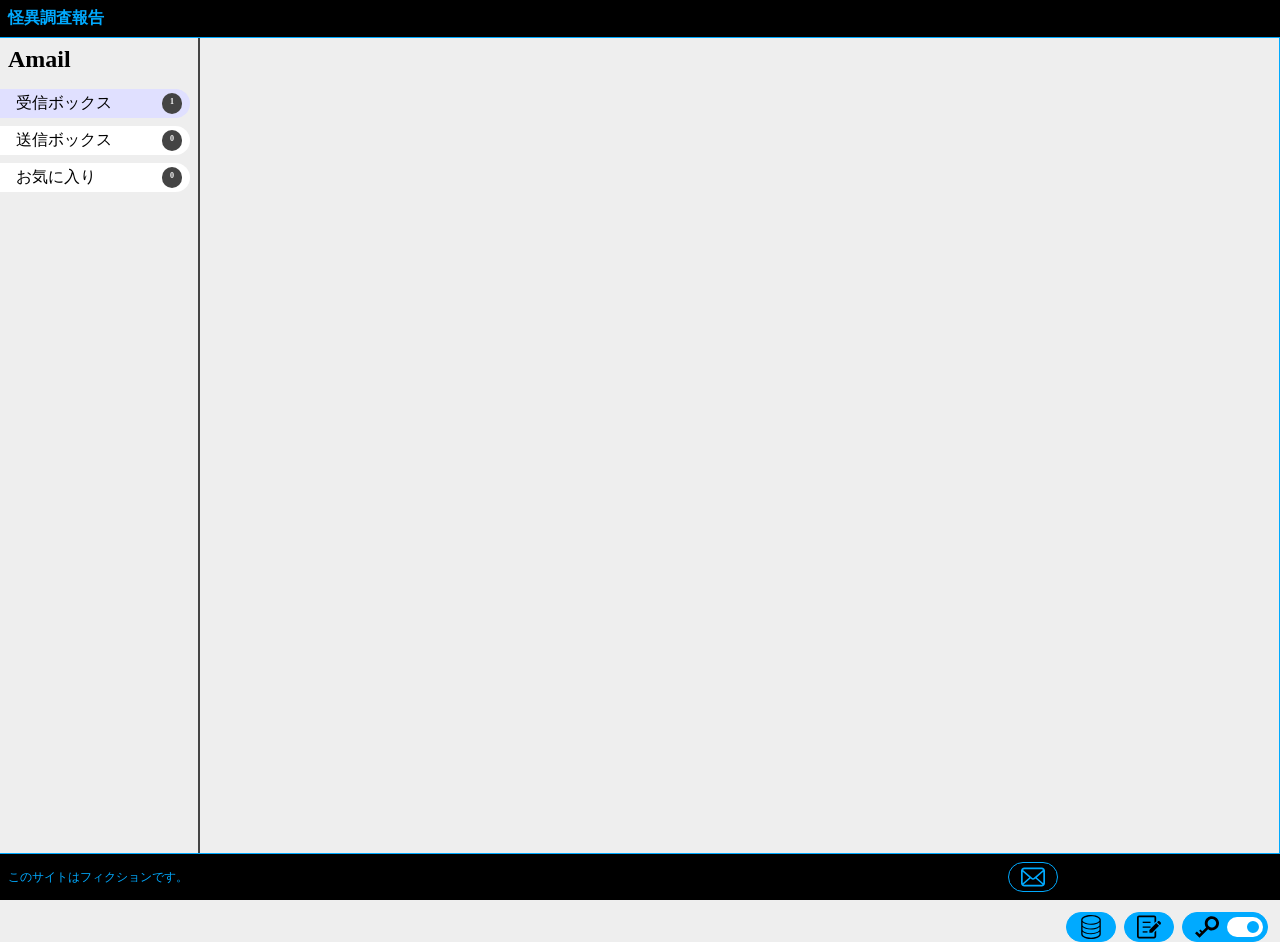
==== a-mail/index.html @ b8e26750 "メール：作り始め。" ====
<!doctype html>
<html lang="ja">

<head>
    <meta charset="utf-8">
    <meta name="viewport" content="width=device-width, initial-scale=1">

    <link rel="stylesheet" href="../common/style.css">
    <link rel="stylesheet" href="./style.css">

    <title>怪異調査報告／Amail</title>
</head>

<body id="mail">

    <!-- -------------------------------------------------- -->
    <!-- ヘッダー -->
    <!-- -------------------------------------------------- -->

    <header>
        <h1>怪異調査報告</h1>
    </header>

    <!-- -------------------------------------------------- -->
    <!-- メイン -->
    <!-- -------------------------------------------------- -->

    <main>

        <div id="area-main">
            <section>

                <!-- サイドバー -->
                <div id="sideBar">

                    <h1>Amail</h1>

                    <ul class="buttons">

                        <li class="is-active">
                            受信ボックス
                            <span class="count new">1</span>
                        </li>

                        <li>
                            送信ボックス
                            <span class="count">0</span>
                        </li>

                        <li>
                            お気に入り
                            <span class="count">0</span>
                        </li>

                    </ul>

                </div>

                <!-- メール本文 -->
                <div id="mailDetail">
                    <ul class="mails"></ul>
                </div>

            </section>
        </div>

        <!-- キーワードリスト -->
        <div id="collectListContainer"></div>

    </main>

    <!-- -------------------------------------------------- -->
    <!-- フッター -->
    <!-- -------------------------------------------------- -->

    <footer>

        <p>このサイトはフィクションです。</p>

        <div class="buttons">


            <!-- メール -->
            <button id="buttonMail" class="is-current">
                <svg class="buttonIcon" viewBox="0 0 512 512">
                    <path fill="currentColor" d="M510.678,112.275c-2.308-11.626-7.463-22.265-14.662-31.054c-1.518-1.915-3.104-3.63-4.823-5.345
                        c-12.755-12.818-30.657-20.814-50.214-20.814H71.021c-19.557,0-37.395,7.996-50.21,20.814c-1.715,1.715-3.301,3.43-4.823,5.345
                        C8.785,90.009,3.63,100.649,1.386,112.275C0.464,116.762,0,121.399,0,126.087V385.92c0,9.968,2.114,19.55,5.884,28.203
                        c3.497,8.26,8.653,15.734,14.926,22.001c1.59,1.586,3.169,3.044,4.892,4.494c12.286,10.175,28.145,16.32,45.319,16.32h369.958
                        c17.18,0,33.108-6.145,45.323-16.384c1.718-1.386,3.305-2.844,4.891-4.43c6.27-6.267,11.425-13.741,14.994-22.001v-0.064
                        c3.769-8.653,5.812-18.171,5.812-28.138V126.087C512,121.399,511.543,116.762,510.678,112.275z M46.509,101.571
                        c6.345-6.338,14.866-10.175,24.512-10.175h369.958c9.646,0,18.242,3.837,24.512,10.175c1.122,1.129,2.179,2.387,3.112,3.637
                        L274.696,274.203c-5.348,4.687-11.954,7.002-18.696,7.002c-6.674,0-13.276-2.315-18.695-7.002L43.472,105.136
                        C44.33,103.886,45.387,102.7,46.509,101.571z M36.334,385.92V142.735L176.658,265.15L36.405,387.435
                        C36.334,386.971,36.334,386.449,36.334,385.92z M440.979,420.597H71.021c-6.281,0-12.158-1.651-17.174-4.552l147.978-128.959
                        l13.815,12.018c11.561,10.046,26.028,15.134,40.36,15.134c14.406,0,28.872-5.088,40.432-15.134l13.808-12.018l147.92,128.959
                        C453.137,418.946,447.26,420.597,440.979,420.597z M475.666,385.92c0,0.529,0,1.051-0.068,1.515L335.346,265.221L475.666,142.8
                        V385.92z"></path>
                </svg>
            </button>

            <!-- データベース -->
            <button id="buttonDatabase" class="is-hidden">
                <svg class="buttonIcon" viewBox="0 0 512 512" fill="currentColor">
                    <path class="st0" d="M459.991,82.262c-5.818-13.388-15.866-24.916-28.61-34.854c-19.179-14.896-44.758-26.522-74.674-34.691
                        C326.789,4.575,292.498,0,256,0c-55.622,0.036-106.071,10.548-143.848,28.374c-18.889,8.959-34.692,19.76-46.31,32.713
                        c-5.791,6.48-10.52,13.542-13.832,21.176c-3.304,7.634-5.146,15.866-5.138,24.29V405.44c-0.008,8.423,1.834,16.665,5.138,24.29
                        c5.818,13.388,15.866,24.915,28.61,34.863c19.18,14.896,44.757,26.523,74.675,34.692C185.211,507.425,219.503,511.992,256,512
                        c55.632-0.046,106.07-10.546,143.848-28.383c18.888-8.958,34.691-19.751,46.309-32.712c5.792-6.472,10.52-13.534,13.833-21.176
                        c3.304-7.624,5.146-15.867,5.137-24.29V106.552C465.137,98.128,463.295,89.896,459.991,82.262z M436.282,405.44
                        c-0.009,4.293-0.889,8.478-2.768,12.843c-3.268,7.597-9.849,15.766-19.861,23.545c-14.967,11.7-37.369,22.257-64.526,29.626
                        c-27.158,7.388-59.054,11.709-93.128,11.7c-51.909,0.046-98.818-10.084-131.503-25.606c-16.357-7.715-29.064-16.774-37.142-25.86
                        c-4.066-4.538-6.989-9.058-8.868-13.406c-1.88-4.366-2.76-8.55-2.769-12.843v-49.36c16.684,15.25,40.111,27.43,68.13,36.435
                        c32.304,10.32,70.789,16.247,112.152,16.256c55.16-0.027,105.164-10.493,142.306-28.029c14.931-7.08,27.693-15.368,37.976-24.798
                        V405.44z M436.282,321.198c-2.051,4.402-4.983,8.814-8.94,13.27c-12.78,14.396-35.917,27.948-65.77,37.442
                        c-29.844,9.548-66.287,15.23-105.572,15.222c-52.372,0.027-99.726-10.14-133.046-25.95c-16.674-7.87-29.763-17.137-38.294-26.714
                        c-3.958-4.456-6.89-8.868-8.942-13.26v-64.754c16.684,15.249,40.111,27.43,68.13,36.434
                        c32.304,10.311,70.789,16.238,112.152,16.248c55.16-0.028,105.164-10.492,142.306-28.03c14.931-7.08,27.693-15.357,37.976-24.788
                        V321.198z M436.282,221.572c-2.051,4.402-4.983,8.813-8.94,13.261c-12.78,14.395-35.917,27.956-65.77,37.441
                        c-29.844,9.549-66.287,15.231-105.572,15.222c-52.372,0.028-99.726-10.138-133.046-25.941
                        c-16.674-7.87-29.763-17.146-38.294-26.722c-3.958-4.448-6.89-8.859-8.942-13.261v-64.754c16.684,15.258,40.111,27.43,68.13,36.443
                        c32.304,10.32,70.789,16.247,112.152,16.247c55.16-0.027,105.164-10.484,142.306-28.029c14.931-7.08,27.693-15.358,37.976-24.789
                        V221.572z M436.282,121.936c-2.051,4.403-4.983,8.823-8.94,13.271c-12.78,14.405-35.917,27.956-65.77,37.451
                        c-29.844,9.548-66.287,15.23-105.572,15.222c-52.372,0.027-99.726-10.14-133.046-25.95c-16.674-7.879-29.763-17.147-38.294-26.722
                        c-3.958-4.448-6.89-8.868-8.942-13.262v-15.394c0.01-4.294,0.89-8.469,2.769-12.835c3.268-7.607,9.848-15.766,19.86-23.554
                        c14.968-11.7,37.369-22.256,64.526-29.617c27.158-7.398,59.053-11.709,93.127-11.7c51.91-0.046,98.819,10.085,131.504,25.606
                        c16.356,7.706,29.054,16.765,37.142,25.86c4.066,4.538,6.988,9.05,8.868,13.406c1.878,4.366,2.758,8.541,2.768,12.835V121.936z"></path>
                </svg>
            </button>

            <!-- レポート -->
            <button id="buttonReport" class="is-hidden">
                <svg class="buttonIcon" viewBox="0 0 512 512" fill="currentColor">
                    <path d="M503.556,156.001l-18.569-18.561c-11.258-11.266-29.518-11.257-40.776,0l-17.37,17.379l59.346,59.346
		                l17.369-17.369C514.814,185.528,514.814,167.268,503.556,156.001z"></path>
                    <polygon class="st0" points="264.082,317.579 264.082,376.924 323.428,376.924 470.001,230.352 410.656,171.006 	"></polygon>
                    <rect x="121.111" y="142.306" class="st0" width="167.616" height="27.936"></rect>
                    <rect x="121.111" y="244.738" class="st0" width="167.616" height="27.936"></rect>
                    <rect x="121.111" y="347.17" class="st0" width="102.432" height="27.936"></rect>
                    <path class="st0" d="M372.589,454.658c0,4.282-3.492,7.766-7.766,7.774H45.014c-4.274-0.008-7.748-3.492-7.766-7.774V57.344
                        c0.018-4.284,3.492-7.766,7.766-7.776h319.809c4.274,0.009,7.766,3.492,7.766,7.776v112.225l37.248-37.248V57.344
                        c-0.018-24.872-20.133-45.005-45.014-45.024H45.014C20.152,12.339,0.019,32.472,0,57.344v397.314
                        c0.019,24.871,20.152,45.005,45.014,45.022h319.809c24.881-0.018,44.996-20.151,45.014-45.022V330.019l-37.248,37.248V454.658z"></path>
                </svg>
            </button>

            <!-- キーワード -->
            <button id="buttonWord" class="is-hidden">

                <svg class="buttonIcon" viewBox="0 0 512 512" fill="currentColor">
                    <path d="M509.217,148.087c-5.531-28.661-19.512-56.207-41.673-78.34c-14.752-14.752-31.924-25.923-50.213-33.34
                        c-27.446-11.126-57.368-13.891-86.046-8.333c-28.662,5.531-56.207,19.513-78.349,41.673
                        c-14.762,14.752-25.923,31.925-33.332,50.204c-11.125,27.456-13.89,57.367-8.341,86.056c4.108,21.253,12.866,41.872,26.15,60.142
                        l-82.583,82.592l-38.327-38.326l-27.59,27.592l38.326,38.317L96.582,406.99l-56.723-56.724L0,390.125l96.582,96.582l181.85-181.859
                        c7.915,5.069,16.194,9.376,24.726,12.83c27.446,11.134,57.358,13.9,86.038,8.351c28.67-5.539,56.216-19.521,78.348-41.672
                        c14.762-14.762,25.923-31.935,33.34-50.223C512.01,206.688,514.776,176.775,509.217,148.087z M449.629,194.465
                        c-3.364,17.246-11.606,33.558-25.008,46.968c-8.94,8.949-19.159,15.559-30.094,20.002c-16.402,6.655-34.473,8.333-51.701,4.996
                        c-17.246-3.354-33.549-11.597-46.968-24.998c-8.949-8.95-15.559-19.159-20.002-30.103c-6.663-16.402-8.341-34.464-5.004-51.692
                        c3.364-17.255,11.606-33.557,25.007-46.967c8.949-8.95,19.168-15.559,30.103-20.002c16.402-6.664,34.464-8.342,51.701-5.005
                        c17.246,3.364,33.548,11.606,46.958,25.007c8.95,8.939,15.569,19.158,20.002,30.102
                        C451.279,159.168,452.965,177.229,449.629,194.465z"></path>
                </svg>

                <div class="toggleButtonIcon"></div>

            </button>

        </div>

    </footer>

    <!-- -------------------------------------------------- -->
    <!-- スクリプト -->
    <!-- -------------------------------------------------- -->

    <script type="module" src="../common/controler.js"></script>
    <script type="module" src="./controler.js"></script>

</body>

</html>
---- common/style.css ----
/* -------------------------------------------------- */
/* 定数 */
/* -------------------------------------------------- */

:root {
    --color-main: #0af;
}

/* -------------------------------------------------- */
/* 既存要素の修正 */
/* -------------------------------------------------- */

html {
    width: 100%;
    height: 100%;
    margin: 0;
    overflow: hidden;
}

body {
    display: flex;
    flex-direction: column;

    margin: 0;
    width: 100%;
    height: 100%;
}

main {
    display: flex;
    justify-content: center;
    flex: 1;
    overflow: hidden;
}

ul {
    padding-inline-start: 1.5em;
}

/* -------------------------------------------------- */
/* 汎用 */
/* -------------------------------------------------- */

.d-flex {
    display: flex;
    justify-content: center;
    align-items: center;
}

/* -------------------------------------------------- */
/* 入力欄 */
/* -------------------------------------------------- */

/* 基本 */
.inputBox {
    display: inline-flex;
    justify-content: center;
    align-items: center;

    background: #fff;

    margin: 0;
    padding: 8px 4px;
    width: 8em;
    height: 1em;

    color: #000;

    cursor: pointer;

    transition: all 0.25s;
}

/* ホバー */
@media (hover: hover) {
    .inputBox:hover {
        outline: solid 3px var(--color-main);
    }
}

/* アクティブ */
.inputBox.is-active {
    outline: solid 3px var(--color-main);
    animation: inputBoxActive 0.8s ease-in-out infinite alternate;
}

/* 枠の点滅 */
@keyframes inputBoxActive {
    from {
        outline-color: var(--color-main);
    }

    to {
        outline-color: inherit;
    }
}

/* 入力待機中：左右の三角カーソル */
.inputBox {
    position: relative;
}

.inputBox::before,
.inputBox::after {
    content: "";
    position: absolute;
    top: 50%;
    width: 8px;
    height: 12px;
    background-color: var(--color-main);
    opacity: 0;
    transition: opacity 0.25s ease, transform 0.25s ease;
}

.inputBox::before {
    left: -8px;
    clip-path: polygon(0 0, 100% 50%, 0 100%);
    transform: translate(-8px, -50%);
}

.inputBox::after {
    right: -8px;
    clip-path: polygon(100% 0, 0 50%, 100% 100%);
    transform: translate(8px, -50%);
}

.inputBox.is-active::before,
.inputBox.is-active::after {
    opacity: 1;
    transform: translate(0, -50%);
}

/* -------------------------------------------------- */
/* ボタン */
/* -------------------------------------------------- */

/* 基本 */
button {
    display: inline-flex;
    justify-content: center;

    background: #fff;
    border: none;
    border-radius: 100px;

    margin-left: 16px;
    padding: 8px 24px;

    color: #000;
    font-size: 16px;
    font-weight: bold;

    transition: all 0.25s;

    cursor: pointer;
}

/* 非活性 */
button:disabled {
    background: #888;
    cursor: not-allowed;
}

/* ホバー */
@media (hover: hover) {
    button:not(:disabled):hover {
        background-color: var(--color-main);

        color: #fff;
    }
}

/* アイコン */
.buttonIcon {
    margin: 0 8px;

    width: 24px;
    height: auto;
}

/* -------------------------------------------------- */
/* ヘッダー＆フッター */
/* -------------------------------------------------- */

/* ラッパー */
:is(header, footer)>.buttons {
    display: flex;
}

/* ボタン */
:is(header, footer)>.buttons>button {
    display: flex;
    align-items: center;

    background: var(--color-main);
    border: solid 1px var(--color-main);
    border-radius: 40px;

    margin: 0 4px;
    padding: 0 4px;

    font-size: 24px;
    font-weight: bold;

    transition: all 0.25s;

    cursor: pointer;
}

/* ボタン：非活性 */
:is(header, footer)>.buttons>button.is-hidden {
    transform: translateY(50px);
}

/* ボタン：ホバー */
@media (hover: hover) {
    :is(header, footer)>.buttons>button:hover {
        background: #000 !important;

        color: var(--color-main);
    }
}

/* ボタン：カレント */
:is(header, footer)>.buttons>button.is-current {
    background: #000 !important;

    color: var(--color-main);

    cursor: inherit;
}

/* -------------------------------------------------- */
/* ヘッダー */
/* -------------------------------------------------- */

header {
    display: flex;
    align-items: center;
    justify-content: space-between;

    background: #000;
    border-bottom: solid 1px var(--color-main);

    padding: 8px;
}

header>h1 {
    margin: 0;

    color: var(--color-main);
    font-size: 1rem;
    text-align: start;
}

/* -------------------------------------------------- */
/* フッター */
/* -------------------------------------------------- */

footer {
    display: flex;
    align-items: center;
    justify-content: space-between;

    padding: 8px;
    background: #000;
    border-top: solid 1px var(--color-main);

    color: var(--color-main);
    font-size: 0.75em;
    text-align: center;
}

footer>p {
    margin: 0;
}

/* -------------------------------------------------- */
/* トグルボタン */
/* -------------------------------------------------- */

:root {
    /* ノブサイズ */
    --toggleSize: 16px;

    /* トラックの余白 */
    --togglePadding: 2px;
}

/* 基本 */
#buttonWord .toggleButtonIcon {
    position: relative;
    flex-shrink: 0;

    width: calc(var(--toggleSize) * 2 + var(--togglePadding) * 2);
    height: calc(var(--toggleSize) + var(--togglePadding) * 2);

    margin: 4px 0;

    background: #fff;
    border-radius: 100px;

    transition: background-color 0.25s;
}

/* トグルボタン：アイコン */
#buttonWord .toggleButtonIcon::after {
    content: "";

    position: absolute;
    top: var(--togglePadding);
    right: var(--togglePadding);

    width: var(--toggleSize);
    height: var(--toggleSize);

    background: var(--color-main);
    border: solid 2px #fff;
    border-radius: 50%;
    box-sizing: border-box;

    transition: right 0.25s, border-color 0.25s;
}

/* トグルボタン：ＯＮ */
#buttonWord.is-active .toggleButtonIcon {
    background: #cfc;
}

/* トグルボタン：ＯＮ：アイコン */
#buttonWord.is-active .toggleButtonIcon::after {
    right: calc(100% - var(--toggleSize) - var(--togglePadding));

    border-color: #cfc;
}

/* -------------------------------------------------- */
/* メイン */
/* -------------------------------------------------- */

#area-main {
    display: flex;
    justify-content: center;

    flex: 1;
    min-width: 0;
    height: 100%;
    box-sizing: border-box;

    overflow: auto;
}

/* -------------------------------------------------- */
/* キーワード */
/* -------------------------------------------------- */

/* 基本 */
.keyword {
    border-bottom: dotted 2px var(--color-main);
    transition: all 0.25s;
}

/* ホバー */
@media (hover: hover) {
    .keyword:not(.collected):hover {
        background: var(--color-main);
        color: #fff;
        font-weight: bold;
        cursor: pointer;
    }
}

/* 取得済み */
.keyword.collected {
    border-color: #888;

    cursor: inherit;
}
---- a-mail/style.css ----
#mail {

    background: #eee;

    /* ラッパー */
    #area-main>section {
        display: grid;
        grid-template-columns: 200px 1fr;
        width: 100%;

        /* サイドバー */
        #sideBar {
            border-right: solid 2px #444;

            padding: 8px;
            padding-left: 0;

            /* タイトル */
            h1 {
                margin: 0;
                padding-left: 8px;
            }

            /* ボタンラッパー */
            ul.buttons {
                list-style: none;
                padding: 0;

                /* ボタン */
                li {
                    display: flex;
                    justify-content: space-between;
                    background: #fff;
                    border-radius: 0 100px 100px 0;
                    padding: 4px 8px 4px 16px;
                    cursor: pointer;

                    /* 間隔 */
                    &+li {
                        margin-top: 8px;
                    }

                    /* アクティブ */
                    &.is-active {
                        background: #e0e0ff !important;
                        cursor: inherit;
                    }

                    /* ホバー */
                    @media (hover: hover) {
                        &:hover {
                            background: #ddd;
                        }
                    }

                    /* 新着バッジ */
                    >.count {
                        background: #444;
                        border-radius: 100px;
                        padding: 4px 8px;
                        color: #fff;
                        font-size: 0.5em;
                        font-weight: bold;

                        &.new {
                            animation: badgeNew 0.8s ease-in-out infinite alternate;
                        }
                    }
                }
            }
        }

        /* メール本文 */
        #mailDetail {}
    }

}

/* -------------------------------------------------- */
/* アニメーション */
/* -------------------------------------------------- */

/* 新着バッジ */
@keyframes badgeNew {
    to {
        background-color: #00f;
    }
}
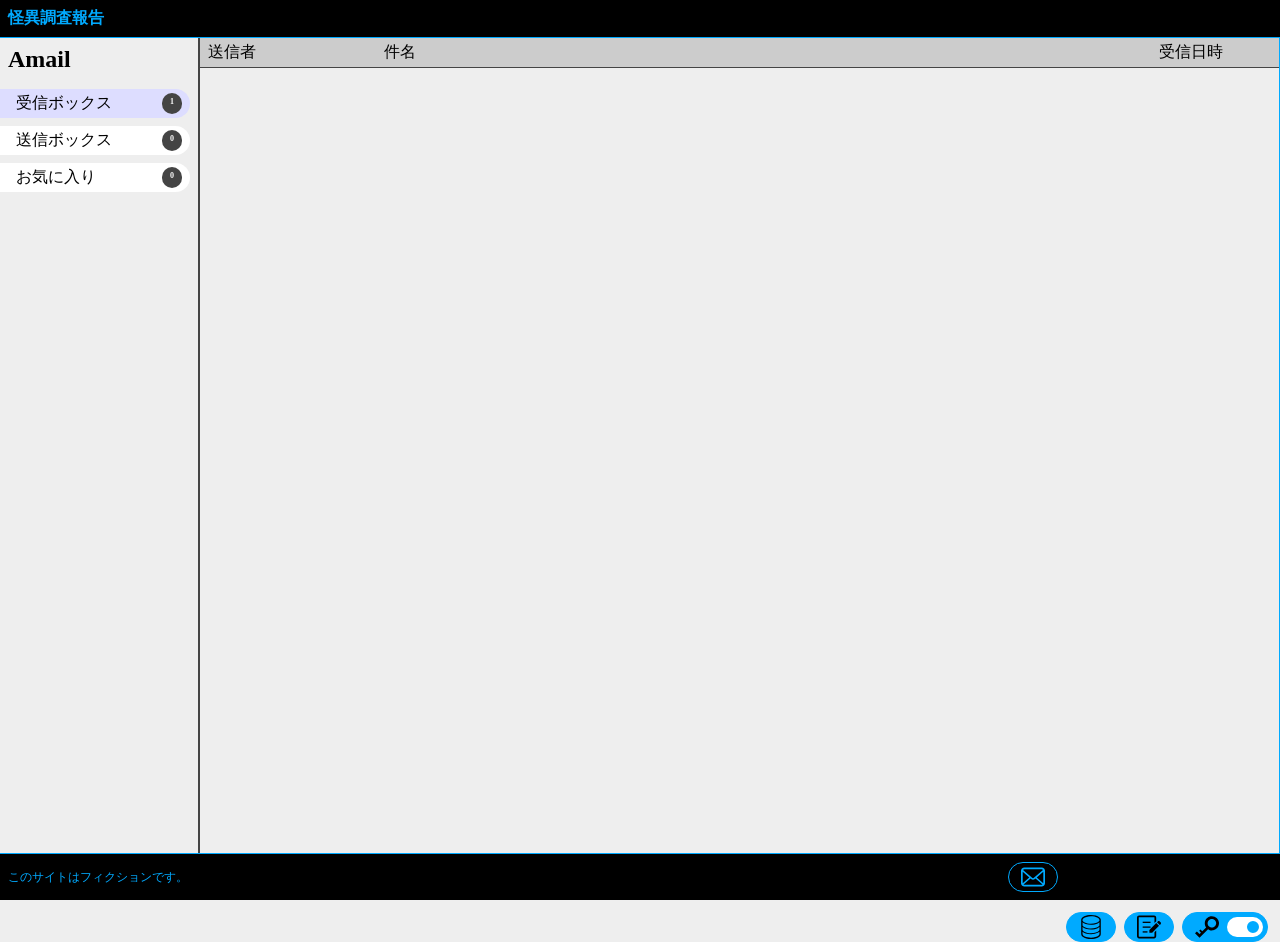
==== commit 2313008a: "メール：作りかけ。" ====
--- a/a-mail/index.html
+++ b/a-mail/index.html
@@ -58,7 +58,15 @@
 
                 <!-- メール本文 -->
                 <div id="mailDetail">
-                    <ul class="mails"></ul>
+                    <ul class="mails">
+
+                        <li class="mailHeader">
+                            <div class="user">送信者</div>
+                            <div class="title">件名</div>
+                            <div class="date">受信日時</div>
+                        </li>
+
+                    </ul>
                 </div>
 
             </section>
--- a/a-mail/style.css
+++ b/a-mail/style.css
@@ -42,7 +42,7 @@
 
                     /* アクティブ */
                     &.is-active {
-                        background: #e0e0ff !important;
+                        background: #ddf !important;
                         cursor: inherit;
                     }
 
@@ -71,7 +71,50 @@
         }
 
         /* メール本文 */
-        #mailDetail {}
+        #mailDetail {
+            ul.mails {
+                list-style: none;
+                margin: 0;
+                padding: 0;
+
+                li {
+                    display: flex;
+                    gap: 16px;
+                    justify-content: space-between;
+                    border-bottom: solid 1px #444;
+                    padding: 4px 8px;
+                    cursor: pointer;
+
+                    /* ホバー */
+                    @media (hover: hover) {
+                        &:hover {
+                            background: #ddf;
+                        }
+                    }
+
+                    &.mailHeader {
+                        background: #ccc;
+                    }
+
+                    &.new {
+                        background: #fff;
+                        font-weight: bold;
+                    }
+
+                    .user {
+                        width: 10em;
+                    }
+
+                    .title {
+                        flex: 1;
+                    }
+
+                    .date {
+                        width: 7em;
+                    }
+                }
+            }
+        }
     }
 
 }
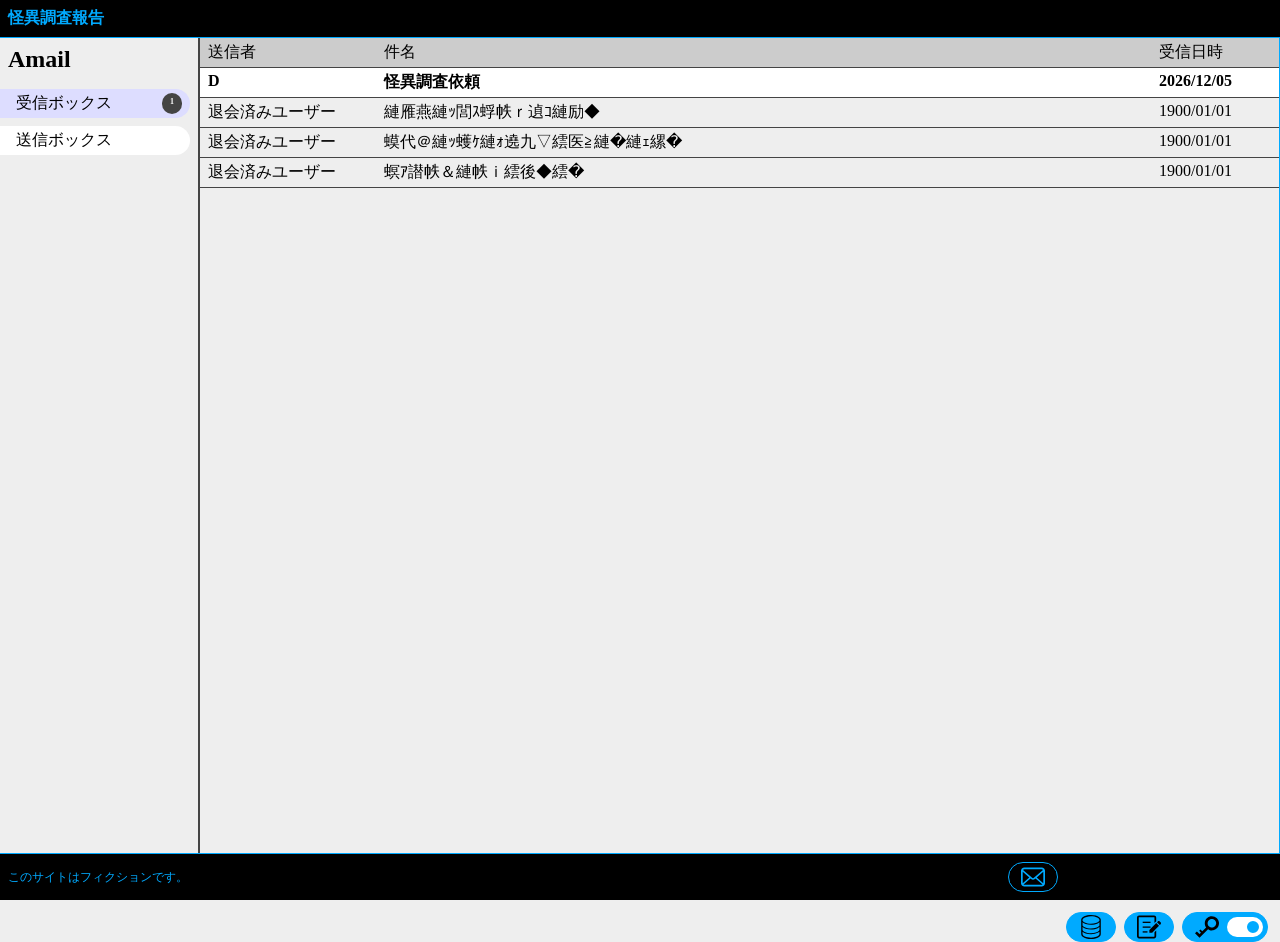
==== commit 331a38e4: "メール：作りかけ。" ====
--- a/a-mail/index.html
+++ b/a-mail/index.html
@@ -37,36 +37,49 @@
 
                     <ul class="buttons">
 
-                        <li class="is-active">
+                        <li id="button-receive" class="is-active">
                             受信ボックス
-                            <span class="count new">1</span>
+                            <span class="count"></span>
                         </li>
 
-                        <li>
+                        <li id="button-send">
                             送信ボックス
-                            <span class="count">0</span>
                         </li>
 
-                        <li>
-                            お気に入り
-                            <span class="count">0</span>
-                        </li>
-
                     </ul>
 
                 </div>
 
                 <!-- メール本文 -->
-                <div id="mailDetail">
-                    <ul class="mails">
-
-                        <li class="mailHeader">
+                <div id="mail">
+
+                    <ul id="list">
+
+                        <li class="header">
                             <div class="user">送信者</div>
                             <div class="title">件名</div>
                             <div class="date">受信日時</div>
                         </li>
 
                     </ul>
+
+                    <div id="detail" class="is-hidden">
+                        <div class="header1">
+                            <button>
+                            </button>
+                        </div>
+
+                        <div class="header2">
+                            <div class="user">送信者</div>
+                            <div class="title">件名</div>
+                            <div class="date">受信日時</div>
+                        </div>
+
+                        <div class="message">
+                        </div>
+
+                    </div>
+
                 </div>
 
             </section>
--- a/a-mail/style.css
+++ b/a-mail/style.css
@@ -70,9 +70,11 @@
             }
         }
 
-        /* メール本文 */
-        #mailDetail {
-            ul.mails {
+        /* 一覧／詳細 */
+        #mail {
+
+            /* 一覧 */
+            ul#list {
                 list-style: none;
                 margin: 0;
                 padding: 0;
@@ -88,12 +90,13 @@
                     /* ホバー */
                     @media (hover: hover) {
                         &:hover {
-                            background: #ddf;
+                            background: #ddf !important;
                         }
                     }
 
-                    &.mailHeader {
-                        background: #ccc;
+                    &.header {
+                        background: #ccc !important;
+                        cursor: inherit;
                     }
 
                     &.new {
@@ -114,6 +117,13 @@
                     }
                 }
             }
+
+            #detail {}
+
+            .is-hidden {
+                display: none;
+            }
+
         }
     }
 
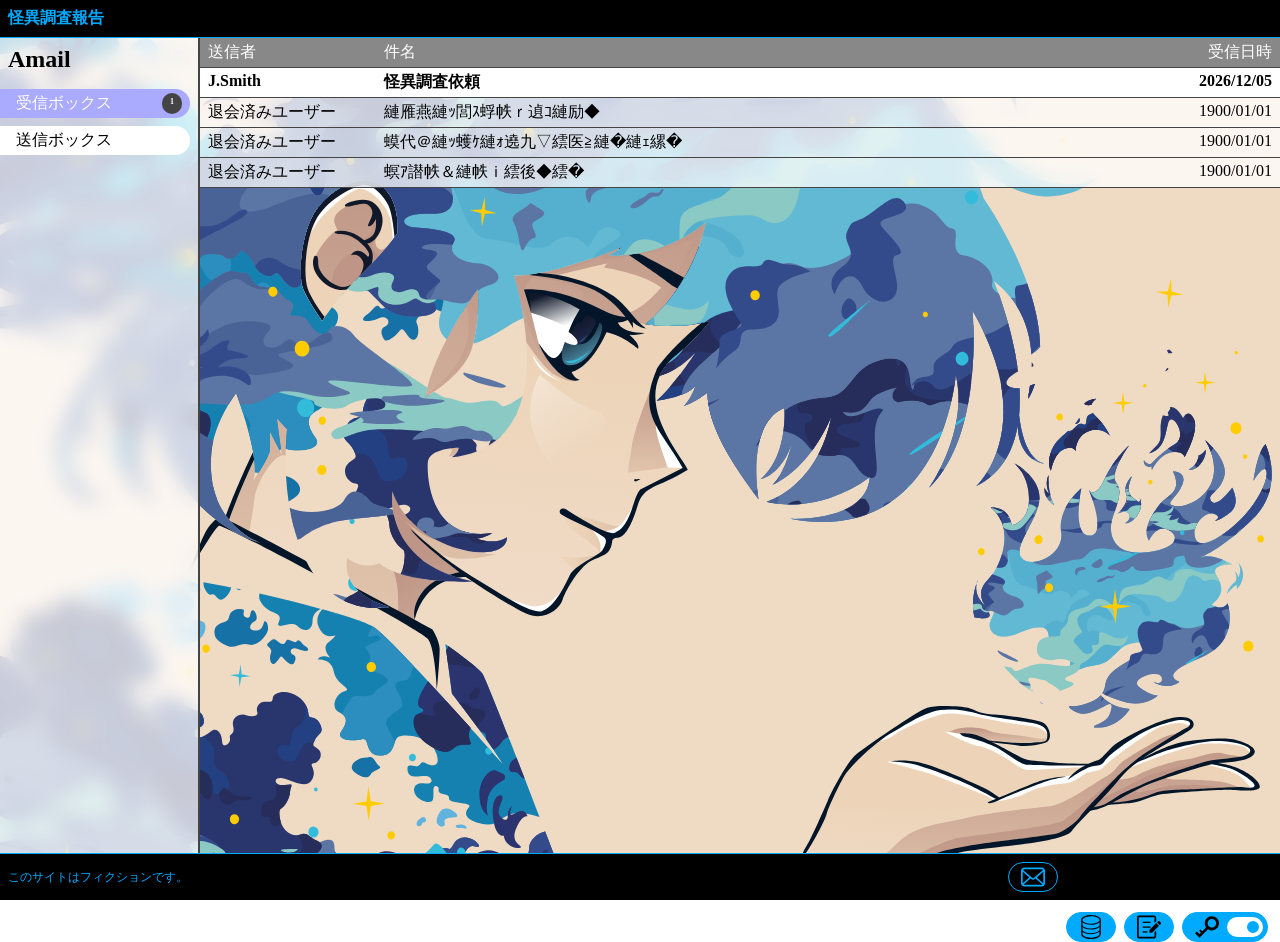
==== commit e41da19f: "いっぱい修正。" ====
--- a/a-mail/index.html
+++ b/a-mail/index.html
@@ -55,7 +55,7 @@
 
                     <ul id="list">
 
-                        <li class="header">
+                        <li class="mailRow header">
                             <div class="user">送信者</div>
                             <div class="title">件名</div>
                             <div class="date">受信日時</div>
@@ -64,15 +64,21 @@
                     </ul>
 
                     <div id="detail" class="is-hidden">
-                        <div class="header1">
-                            <button>
-                            </button>
+                        <div class="detailHeader">
+                            <button id="button-return">一覧に戻る</button>
+                            <button id="button-reply">返信する</button>
                         </div>
 
-                        <div class="header2">
+                        <li class="mailRow header">
                             <div class="user">送信者</div>
                             <div class="title">件名</div>
                             <div class="date">受信日時</div>
+                        </li>
+
+                        <div id="mailInfo" class="mailRow">
+                            <div class="user"></div>
+                            <div class="title"></div>
+                            <div class="date"></div>
                         </div>
 
                         <div class="message">
@@ -102,7 +108,7 @@
 
 
             <!-- メール -->
-            <button id="buttonMail" class="is-current">
+            <button id="buttonMail" class="is-current" tabindex="-1">
                 <svg class="buttonIcon" viewBox="0 0 512 512">
                     <path fill="currentColor" d="M510.678,112.275c-2.308-11.626-7.463-22.265-14.662-31.054c-1.518-1.915-3.104-3.63-4.823-5.345
                         c-12.755-12.818-30.657-20.814-50.214-20.814H71.021c-19.557,0-37.395,7.996-50.21,20.814c-1.715,1.715-3.301,3.43-4.823,5.345
@@ -121,7 +127,7 @@
             </button>
 
             <!-- データベース -->
-            <button id="buttonDatabase" class="is-hidden">
+            <button id="buttonDatabase" class="is-hidden" tabindex="-1">
                 <svg class="buttonIcon" viewBox="0 0 512 512" fill="currentColor">
                     <path class="st0" d="M459.991,82.262c-5.818-13.388-15.866-24.916-28.61-34.854c-19.179-14.896-44.758-26.522-74.674-34.691
                         C326.789,4.575,292.498,0,256,0c-55.622,0.036-106.071,10.548-143.848,28.374c-18.889,8.959-34.692,19.76-46.31,32.713
@@ -150,7 +156,7 @@
             </button>
 
             <!-- レポート -->
-            <button id="buttonReport" class="is-hidden">
+            <button id="buttonReport" class="is-hidden" tabindex="-1">
                 <svg class="buttonIcon" viewBox="0 0 512 512" fill="currentColor">
                     <path d="M503.556,156.001l-18.569-18.561c-11.258-11.266-29.518-11.257-40.776,0l-17.37,17.379l59.346,59.346
 		                l17.369-17.369C514.814,185.528,514.814,167.268,503.556,156.001z"></path>
@@ -166,7 +172,7 @@
             </button>
 
             <!-- キーワード -->
-            <button id="buttonWord" class="is-hidden">
+            <button id="buttonWord" class="is-hidden" tabindex="-1">
 
                 <svg class="buttonIcon" viewBox="0 0 512 512" fill="currentColor">
                     <path d="M509.217,148.087c-5.531-28.661-19.512-56.207-41.673-78.34c-14.752-14.752-31.924-25.923-50.213-33.34
--- a/a-mail/style.css
+++ b/a-mail/style.css
@@ -1,15 +1,33 @@
-#mail {
-
-    background: #eee;
+body#mail {
+    background-image: url("./image/bg.svg");
+    background-size: cover;
+    background-position: bottom;
+    background-repeat: no-repeat;
+
+    /* ボタン */
+    button {
+        transition: none;
+
+        /* ホバー */
+        @media (hover: hover) {
+            &:hover {
+                background: #eef;
+                color: inherit;
+            }
+        }
+    }
 
     /* ラッパー */
     #area-main>section {
         display: grid;
         grid-template-columns: 200px 1fr;
         width: 100%;
+        min-width: 0;
 
         /* サイドバー */
         #sideBar {
+            background: rgba(255, 255, 255, 0.75);
+            backdrop-filter: blur(10px);
             border-right: solid 2px #444;
 
             padding: 8px;
@@ -35,6 +53,13 @@
                     padding: 4px 8px 4px 16px;
                     cursor: pointer;
 
+                    /* ホバー */
+                    @media (hover: hover) {
+                        &:hover {
+                            background: #eef;
+                        }
+                    }
+
                     /* 間隔 */
                     &+li {
                         margin-top: 8px;
@@ -42,15 +67,9 @@
 
                     /* アクティブ */
                     &.is-active {
-                        background: #ddf !important;
+                        background: #aaf !important;
+                        color: #fff;
                         cursor: inherit;
-                    }
-
-                    /* ホバー */
-                    @media (hover: hover) {
-                        &:hover {
-                            background: #ddd;
-                        }
                     }
 
                     /* 新着バッジ */
@@ -62,6 +81,10 @@
                         font-size: 0.5em;
                         font-weight: bold;
 
+                        &:empty {
+                            display: none;
+                        }
+
                         &.new {
                             animation: badgeNew 0.8s ease-in-out infinite alternate;
                         }
@@ -72,6 +95,8 @@
 
         /* 一覧／詳細 */
         #mail {
+            min-width: 0;
+            overflow: auto;
 
             /* 一覧 */
             ul#list {
@@ -80,50 +105,109 @@
                 padding: 0;
 
                 li {
-                    display: flex;
-                    gap: 16px;
-                    justify-content: space-between;
-                    border-bottom: solid 1px #444;
-                    padding: 4px 8px;
-                    cursor: pointer;
-
-                    /* ホバー */
-                    @media (hover: hover) {
-                        &:hover {
-                            background: #ddf !important;
-                        }
-                    }
-
-                    &.header {
-                        background: #ccc !important;
-                        cursor: inherit;
-                    }
-
+                    background: rgba(255, 255, 255, 0.75);
+                    backdrop-filter: blur(10px);
+
+                    /* ポインター */
+                    &.mailRow {
+                        cursor: pointer;
+                    }
+
+                    /* 新着 */
                     &.new {
                         background: #fff;
                         font-weight: bold;
                     }
 
-                    .user {
-                        width: 10em;
-                    }
-
-                    .title {
-                        flex: 1;
-                    }
-
-                    .date {
-                        width: 7em;
-                    }
-                }
-            }
-
-            #detail {}
-
+                    /* ホバー */
+                    @media (hover: hover) {
+                        &:not(.header):hover {
+                            background: #ddf;
+                        }
+                    }
+
+                }
+            }
+
+            /* メール情報 */
+            .mailRow {
+                display: flex;
+                justify-content: space-between;
+                gap: 16px;
+                border-bottom: solid 1px #444;
+                padding: 4px 8px;
+
+                /* 見出し */
+                &.header {
+                    background: #888 !important;
+                    color: #fff !important;
+                    cursor: inherit !important;
+                }
+
+                .user {
+                    width: 10em;
+                    flex-shrink: 0;
+                }
+
+                .title {
+                    flex: 1;
+                    min-width: 0;
+                }
+
+                .date {
+                    width: 7em;
+                    flex-shrink: 0;
+                    text-align: right;
+                }
+            }
+
+            /* 詳細 */
+            #detail {
+                background: rgba(255, 255, 255, 0.75);
+                backdrop-filter: blur(10px);
+                height: 100%;
+
+                /* ボタンエリア */
+                .detailHeader {
+                    background: #888;
+                    border-bottom: solid 1px #444;
+                    padding: 8px;
+
+                    /* ボタン */
+                    button {
+                        margin: 0;
+                        padding: 4px 16px;
+
+                        /* 間隔 */
+                        &+button {
+                            margin-left: 4px;
+                        }
+                    }
+                }
+
+                /* 本文 */
+                .message {
+                    padding: 24px 8px;
+                    line-height: 1.8;
+                    white-space: pre-wrap;
+                    overflow-wrap: anywhere;
+
+                    /* ボタン */
+                    button {
+                        background: none;
+                        margin: 0;
+                        padding: 0;
+                        color: #00f;
+                        font-weight: normal;
+                        text-decoration: underline;
+                    }
+                }
+            }
+
+            /* 非表示 */
             .is-hidden {
                 display: none;
             }
-
         }
     }
 
@@ -138,4 +222,60 @@
     to {
         background-color: #00f;
     }
+}
+
+/* -------------------------------------------------- */
+/* スマートフォン */
+/* -------------------------------------------------- */
+
+@media (max-width: 600px) {
+
+    body#mail {
+
+        #area-main>section {
+            grid-template-columns: 120px 1fr;
+
+            #sideBar {
+                ul.buttons li {
+                    padding-left: 8px;
+                    font-size: 0.85em;
+                }
+            }
+
+            #mail {
+                ul#list li {
+                    gap: 8px;
+                    font-size: 0.8em;
+
+                    .user {
+                        width: 6em;
+                    }
+
+                    .date {
+                        width: 6em;
+                    }
+                }
+
+                #detail {
+                    padding: 8px;
+
+                    .header2 {
+                        gap: 4px 8px;
+
+                        .title {
+                            font-size: 1em;
+                        }
+
+                        .date {
+                            font-size: 0.7em;
+                        }
+                    }
+
+                    .message {
+                        padding: 16px 4px;
+                    }
+                }
+            }
+        }
+    }
 }
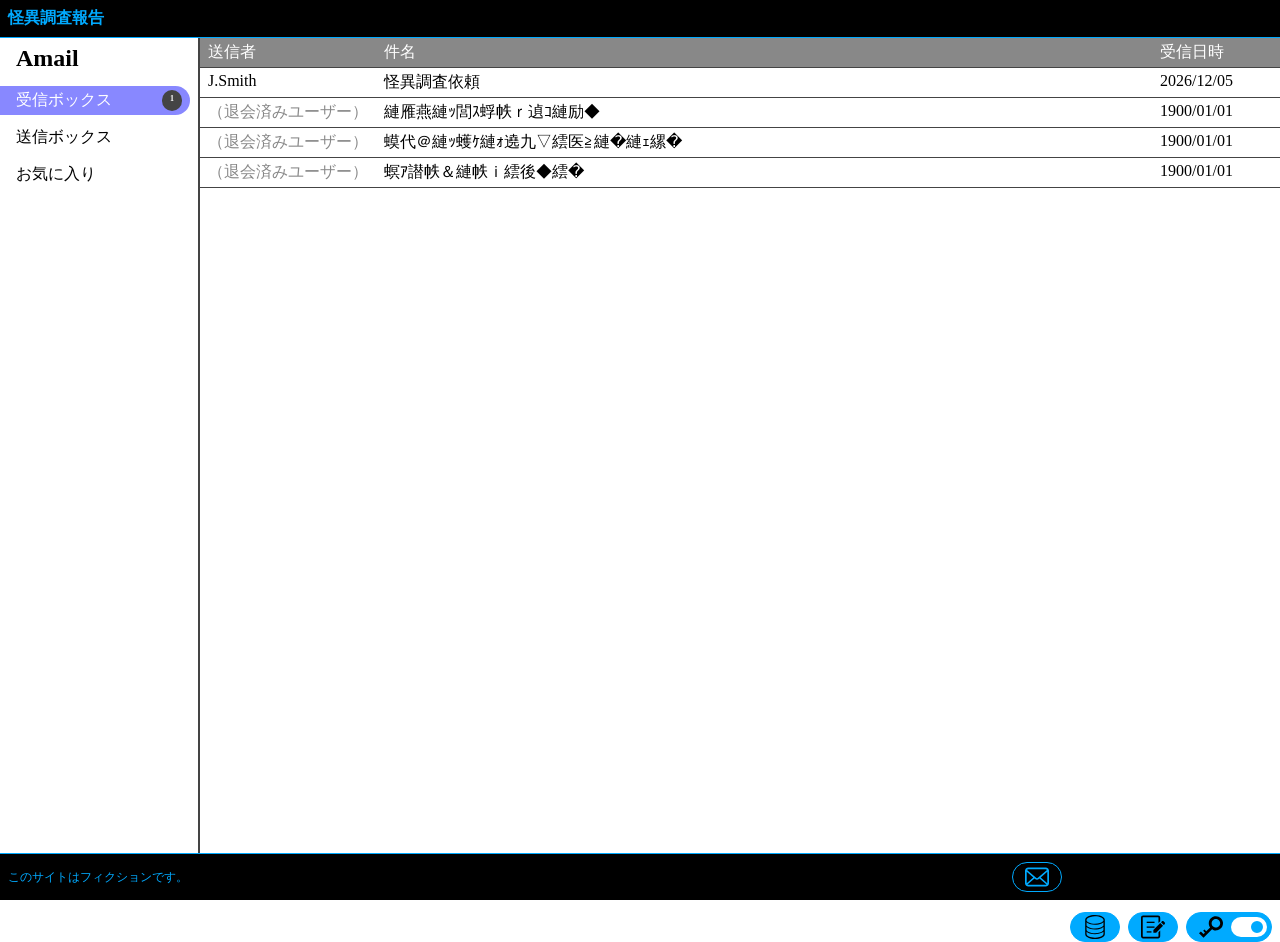
==== commit c2c8cada: "メール：レイアウト調整中。" ====
--- a/a-mail/index.html
+++ b/a-mail/index.html
@@ -44,6 +44,10 @@
 
                         <li id="button-send">
                             送信ボックス
+                        </li>
+
+                        <li id="button-favorite">
+                            お気に入り
                         </li>
 
                     </ul>
@@ -105,7 +109,6 @@
         <p>このサイトはフィクションです。</p>
 
         <div class="buttons">
-
 
             <!-- メール -->
             <button id="buttonMail" class="is-current" tabindex="-1">
--- a/common/style.css
+++ b/common/style.css
@@ -68,7 +68,7 @@
 
     cursor: pointer;
 
-    transition: all 0.25s;
+    transition: outline 0.25s;
 }
 
 /* ホバー */
@@ -150,7 +150,7 @@
     font-size: 16px;
     font-weight: bold;
 
-    transition: all 0.25s;
+    transition: background-color 0.25s, color 0.25s;
 
     cursor: pointer;
 }
@@ -179,58 +179,6 @@
 }
 
 /* -------------------------------------------------- */
-/* ヘッダー＆フッター */
-/* -------------------------------------------------- */
-
-/* ラッパー */
-:is(header, footer)>.buttons {
-    display: flex;
-}
-
-/* ボタン */
-:is(header, footer)>.buttons>button {
-    display: flex;
-    align-items: center;
-
-    background: var(--color-main);
-    border: solid 1px var(--color-main);
-    border-radius: 40px;
-
-    margin: 0 4px;
-    padding: 0 4px;
-
-    font-size: 24px;
-    font-weight: bold;
-
-    transition: all 0.25s;
-
-    cursor: pointer;
-}
-
-/* ボタン：非活性 */
-:is(header, footer)>.buttons>button.is-hidden {
-    transform: translateY(50px);
-}
-
-/* ボタン：ホバー */
-@media (hover: hover) {
-    :is(header, footer)>.buttons>button:hover {
-        background: #000 !important;
-
-        color: var(--color-main);
-    }
-}
-
-/* ボタン：カレント */
-:is(header, footer)>.buttons>button.is-current {
-    background: #000 !important;
-
-    color: var(--color-main);
-
-    cursor: inherit;
-}
-
-/* -------------------------------------------------- */
 /* ヘッダー */
 /* -------------------------------------------------- */
 
@@ -268,11 +216,77 @@
 
     color: var(--color-main);
     font-size: 0.75em;
-    text-align: center;
-}
-
-footer>p {
-    margin: 0;
+
+    p {
+        margin: 0;
+    }
+
+    /* ラッパー */
+    .buttons {
+        display: flex;
+        gap: 8px;
+
+        /* ボタン */
+        button {
+            display: flex;
+            align-items: center;
+
+            background: var(--color-main);
+            border: solid 1px var(--color-main);
+            border-radius: 40px;
+
+            margin: 0;
+            padding: 0 4px;
+
+            font-size: 24px;
+            font-weight: bold;
+
+            transition: background-color 0.25s, color 0.25s, transform 0.25s;
+
+            cursor: pointer;
+
+            /* ボタン：非活性 */
+            &.is-hidden {
+                transform: translateY(50px);
+            }
+
+            /* ボタン：カレント */
+            &.is-current {
+                background: #000 !important;
+
+                color: var(--color-main);
+
+                cursor: inherit;
+            }
+
+            /* ボタン：ホバー */
+            @media (hover: hover) {
+                &:hover {
+                    background: #000 !important;
+
+                    color: var(--color-main);
+                }
+            }
+        }
+    }
+
+    /* スマホ用 */
+    @media (max-width: 779px) {
+        display: block;
+
+        p {
+            margin-bottom: 8px;
+        }
+
+        .buttons {
+            justify-content: center;
+
+            button {
+                padding: 4px 8px;
+            }
+        }
+    }
+
 }
 
 /* -------------------------------------------------- */
@@ -351,13 +365,21 @@
 }
 
 /* -------------------------------------------------- */
+/* リサイズ時のトランジション防止 */
+/* -------------------------------------------------- */
+
+body.is-resizing * {
+    transition: none !important;
+}
+
+/* -------------------------------------------------- */
 /* キーワード */
 /* -------------------------------------------------- */
 
 /* 基本 */
 .keyword {
     border-bottom: dotted 2px var(--color-main);
-    transition: all 0.25s;
+    transition: background-color 0.25s, color 0.25s;
 }
 
 /* ホバー */
--- a/a-mail/style.css
+++ b/a-mail/style.css
@@ -1,21 +1,8 @@
 body#mail {
-    background-image: url("./image/bg.svg");
+    background-image: url("./image/bg.jpg");
     background-size: cover;
-    background-position: bottom;
+    background-position: top;
     background-repeat: no-repeat;
-
-    /* ボタン */
-    button {
-        transition: none;
-
-        /* ホバー */
-        @media (hover: hover) {
-            &:hover {
-                background: #eef;
-                color: inherit;
-            }
-        }
-    }
 
     /* ラッパー */
     #area-main>section {
@@ -24,6 +11,19 @@
         width: 100%;
         min-width: 0;
 
+        /* ボタン */
+        button {
+            transition: none;
+
+            /* ホバー */
+            @media (hover: hover) {
+                &:hover {
+                    background: #eef;
+                    color: inherit;
+                }
+            }
+        }
+
         /* サイドバー */
         #sideBar {
             background: rgba(255, 255, 255, 0.75);
@@ -36,7 +36,8 @@
             /* タイトル */
             h1 {
                 margin: 0;
-                padding-left: 8px;
+                padding-left: 16px;
+                line-height: 100%;
             }
 
             /* ボタンラッパー */
@@ -67,7 +68,7 @@
 
                     /* アクティブ */
                     &.is-active {
-                        background: #aaf !important;
+                        background: #88f !important;
                         color: #fff;
                         cursor: inherit;
                     }
@@ -116,7 +117,6 @@
                     /* 新着 */
                     &.new {
                         background: #fff;
-                        font-weight: bold;
                     }
 
                     /* ホバー */
@@ -146,7 +146,6 @@
 
                 .user {
                     width: 10em;
-                    flex-shrink: 0;
                 }
 
                 .title {
@@ -156,8 +155,6 @@
 
                 .date {
                     width: 7em;
-                    flex-shrink: 0;
-                    text-align: right;
                 }
             }
 
@@ -187,7 +184,7 @@
 
                 /* 本文 */
                 .message {
-                    padding: 24px 8px;
+                    padding: 8px;
                     line-height: 1.8;
                     white-space: pre-wrap;
                     overflow-wrap: anywhere;
@@ -208,10 +205,48 @@
             .is-hidden {
                 display: none;
             }
+
+            /* グレー文字 */
+            span.c-gray {
+                color: #888;
+            }
         }
     }
 
+    /* -------------------------------------------------- */
+    /* ダイアログ上書き */
+    /* -------------------------------------------------- */
+
+    #dialog:not(.mode-mind) {
+        transition: none;
+
+        &.is-hidden {
+            display: none;
+        }
+
+        section {
+            border: solid 1px #444;
+            transition: none;
+        }
+
+        button {
+            background: #eee;
+            border: solid 1px #444;
+            border-radius: 0;
+            transition: none;
+
+            /* ホバー */
+            @media (hover: hover) {
+                &:hover {
+                    opacity: 0.5;
+                    color: inherit;
+                }
+            }
+        }
+    }
+
 }
+
 
 /* -------------------------------------------------- */
 /* アニメーション */
@@ -228,25 +263,54 @@
 /* スマートフォン */
 /* -------------------------------------------------- */
 
-@media (max-width: 600px) {
+@media (max-width: 779px) {
 
     body#mail {
 
         #area-main>section {
-            grid-template-columns: 120px 1fr;
+            grid-template-columns: 1fr;
+            grid-template-rows: auto 1fr;
 
             #sideBar {
-                ul.buttons li {
-                    padding-left: 8px;
-                    font-size: 0.85em;
+                border-right: none;
+                border-bottom: solid 2px #444;
+                padding: 8px;
+
+                h1 {
+                    padding: 0;
+                    font-size: 24px;
+                }
+
+                ul.buttons {
+                    display: grid;
+                    grid-template-columns: repeat(3, 1fr);
+                    gap: 8px;
+                    margin-top: 8px;
+                    margin-bottom: 0;
+
+                    li {
+                        position: relative;
+                        justify-content: center;
+                        margin: 0 !important;
+                        padding: 8px;
+                        border-radius: 100px;
+                        font-size: 0.85em;
+
+                        >.count {
+                            position: absolute;
+                            top: -8px;
+                            right: -8px;
+                        }
+                    }
                 }
             }
 
             #mail {
-                ul#list li {
-                    gap: 8px;
-                    font-size: 0.8em;
-
+                ul#list>li {
+                    padding: 8px;
+                }
+
+                .mailRow {
                     .user {
                         width: 6em;
                     }
@@ -257,25 +321,12 @@
                 }
 
                 #detail {
-                    padding: 8px;
-
-                    .header2 {
-                        gap: 4px 8px;
-
-                        .title {
-                            font-size: 1em;
-                        }
-
-                        .date {
-                            font-size: 0.7em;
-                        }
-                    }
-
                     .message {
                         padding: 16px 4px;
                     }
                 }
             }
+
         }
     }
 }
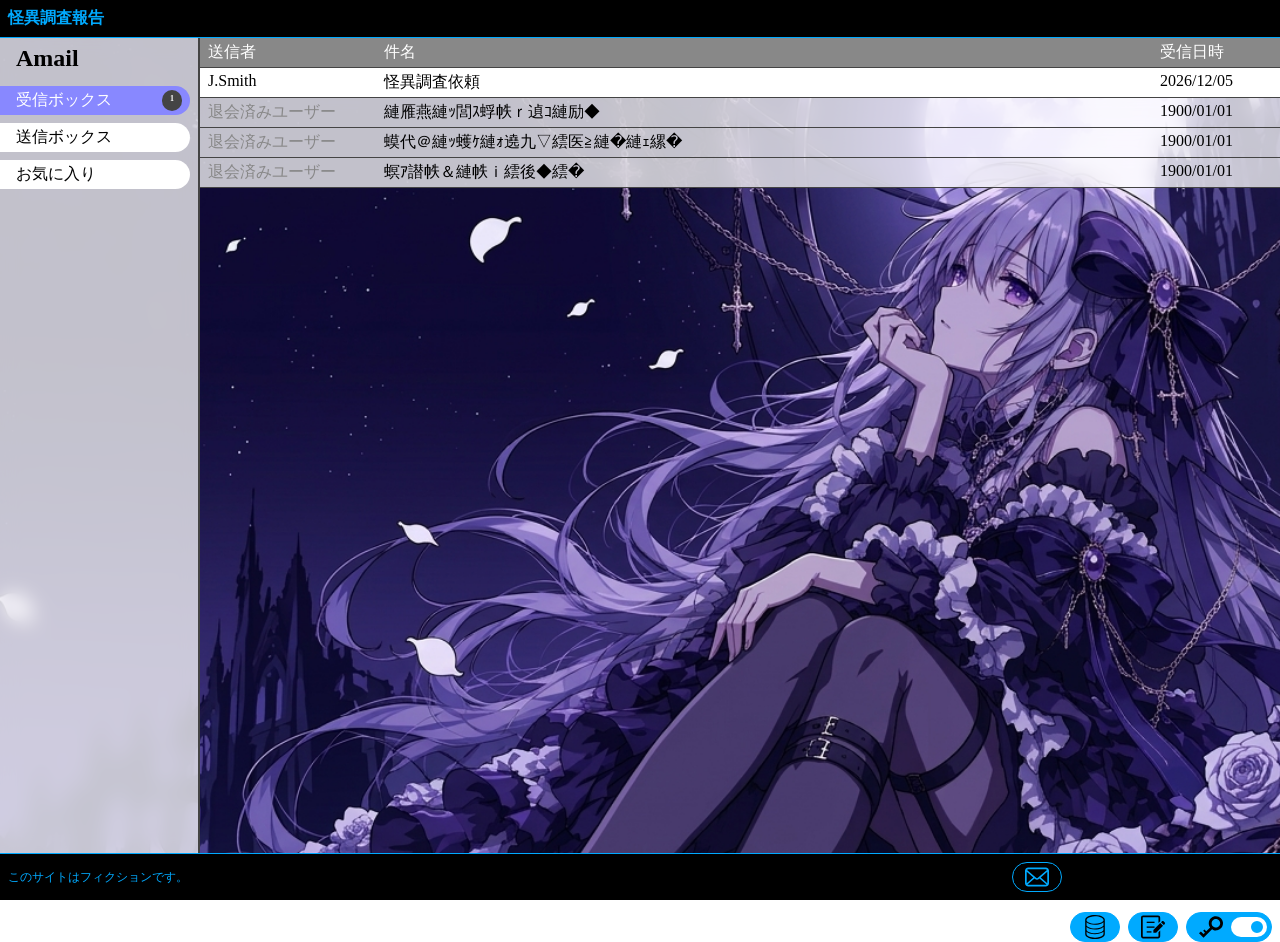
==== commit b21d240f: "メール：返信システム作りかけ。" ====
--- a/a-mail/index.html
+++ b/a-mail/index.html
@@ -28,7 +28,10 @@
     <main>
 
         <div id="area-main">
-            <section>
+
+            <p>メール情報を取得しています……</p>
+
+            <section class="is-hidden">
 
                 <!-- サイドバー -->
                 <div id="sideBar">
@@ -57,27 +60,31 @@
                 <!-- メール本文 -->
                 <div id="mail">
 
-                    <ul id="list">
-
-                        <li class="mailRow header">
+                    <!-- 一覧 -->
+                    <div id="list">
+
+                        <div class="mailRow header">
                             <div class="user">送信者</div>
                             <div class="title">件名</div>
                             <div class="date">受信日時</div>
-                        </li>
-
-                    </ul>
-
+                        </div>
+
+                        <ul></ul>
+
+                    </div>
+
+                    <!-- 詳細 -->
                     <div id="detail" class="is-hidden">
                         <div class="detailHeader">
                             <button id="button-return">一覧に戻る</button>
                             <button id="button-reply">返信する</button>
                         </div>
 
-                        <li class="mailRow header">
+                        <div class="mailRow header">
                             <div class="user">送信者</div>
                             <div class="title">件名</div>
                             <div class="date">受信日時</div>
-                        </li>
+                        </div>
 
                         <div id="mailInfo" class="mailRow">
                             <div class="user"></div>
@@ -93,6 +100,7 @@
                 </div>
 
             </section>
+
         </div>
 
         <!-- キーワードリスト -->
--- a/a-mail/style.css
+++ b/a-mail/style.css
@@ -5,211 +5,234 @@
     background-repeat: no-repeat;
 
     /* ラッパー */
-    #area-main>section {
-        display: grid;
-        grid-template-columns: 200px 1fr;
-        width: 100%;
-        min-width: 0;
-
-        /* ボタン */
-        button {
-            transition: none;
-
-            /* ホバー */
-            @media (hover: hover) {
-                &:hover {
-                    background: #eef;
-                    color: inherit;
-                }
-            }
-        }
-
-        /* サイドバー */
-        #sideBar {
-            background: rgba(255, 255, 255, 0.75);
-            backdrop-filter: blur(10px);
-            border-right: solid 2px #444;
-
-            padding: 8px;
-            padding-left: 0;
-
-            /* タイトル */
-            h1 {
-                margin: 0;
-                padding-left: 16px;
-                line-height: 100%;
-            }
-
-            /* ボタンラッパー */
-            ul.buttons {
-                list-style: none;
-                padding: 0;
-
-                /* ボタン */
-                li {
+    #area-main {
+
+        /* ロード中 */
+        p {
+            display: flex;
+            align-items: center;
+            justify-content: center;
+            width: 100%;
+            margin: 0;
+            background: #fff;
+        }
+
+        section {
+            display: grid;
+            grid-template-columns: 200px 1fr;
+            width: 100%;
+            min-width: 0;
+
+            /* ボタン */
+            button {
+                transition: none;
+
+                /* ホバー */
+                @media (hover: hover) {
+                    &:hover {
+                        background: #eef;
+                        color: inherit;
+                    }
+                }
+            }
+
+            /* サイドバー */
+            #sideBar {
+                background: rgba(255, 255, 255, 0.75);
+                backdrop-filter: blur(10px);
+                border-right: solid 2px #444;
+
+                padding: 8px;
+                padding-left: 0;
+
+                /* タイトル */
+                h1 {
+                    margin: 0;
+                    padding-left: 16px;
+                    line-height: 100%;
+                }
+
+                /* ボタンラッパー */
+                ul.buttons {
+                    list-style: none;
+                    padding: 0;
+
+                    /* ボタン */
+                    li {
+                        display: flex;
+                        justify-content: space-between;
+                        background: #fff;
+                        border-radius: 0 100px 100px 0;
+                        padding: 4px 8px 4px 16px;
+                        cursor: pointer;
+
+                        /* ホバー */
+                        @media (hover: hover) {
+                            &:hover {
+                                background: #eef;
+                            }
+                        }
+
+                        /* 間隔 */
+                        &+li {
+                            margin-top: 8px;
+                        }
+
+                        /* アクティブ */
+                        &.is-active {
+                            background: #88f !important;
+                            color: #fff;
+                            cursor: inherit;
+                        }
+
+                        /* 新着バッジ */
+                        >.count {
+                            background: #444;
+                            border-radius: 100px;
+                            padding: 4px 8px;
+                            color: #fff;
+                            font-size: 0.5em;
+                            font-weight: bold;
+
+                            &:empty {
+                                display: none;
+                            }
+
+                            &.new {
+                                animation: badgeNew 0.8s ease-in-out infinite alternate;
+                            }
+                        }
+                    }
+                }
+            }
+
+            /* 一覧／詳細 */
+            #mail {
+                min-width: 0;
+                overflow: hidden;
+
+                /* 一覧 */
+                #list {
+                    height: stretch;
+
+                    ul {
+                        list-style: none;
+                        margin: 0;
+                        padding: 0;
+                        height: stretch;
+                        overflow: auto;
+
+                        li {
+                            background: rgba(255, 255, 255, 0.75);
+                            backdrop-filter: blur(10px);
+
+                            /* ポインター */
+                            &.mailRow {
+                                cursor: pointer;
+                            }
+
+                            /* 新着 */
+                            &.new {
+                                background: #fff;
+                            }
+
+                            /* ホバー */
+                            @media (hover: hover) {
+                                &:not(.header):hover {
+                                    background: #ddf;
+                                }
+                            }
+                        }
+                    }
+                }
+
+                /* メール情報 */
+                .mailRow {
                     display: flex;
                     justify-content: space-between;
-                    background: #fff;
-                    border-radius: 0 100px 100px 0;
-                    padding: 4px 8px 4px 16px;
-                    cursor: pointer;
-
-                    /* ホバー */
-                    @media (hover: hover) {
-                        &:hover {
-                            background: #eef;
-                        }
-                    }
-
-                    /* 間隔 */
-                    &+li {
-                        margin-top: 8px;
-                    }
-
-                    /* アクティブ */
-                    &.is-active {
-                        background: #88f !important;
-                        color: #fff;
-                        cursor: inherit;
-                    }
-
-                    /* 新着バッジ */
-                    >.count {
-                        background: #444;
-                        border-radius: 100px;
-                        padding: 4px 8px;
-                        color: #fff;
-                        font-size: 0.5em;
-                        font-weight: bold;
-
-                        &:empty {
-                            display: none;
-                        }
-
-                        &.new {
-                            animation: badgeNew 0.8s ease-in-out infinite alternate;
-                        }
-                    }
-                }
-            }
-        }
-
-        /* 一覧／詳細 */
-        #mail {
-            min-width: 0;
-            overflow: auto;
-
-            /* 一覧 */
-            ul#list {
-                list-style: none;
-                margin: 0;
-                padding: 0;
-
-                li {
+                    gap: 16px;
+                    border-bottom: solid 1px #444;
+                    padding: 4px 8px;
+
+                    /* 見出し */
+                    &.header {
+                        background: #888 !important;
+                        color: #fff !important;
+                        cursor: inherit !important;
+                    }
+
+                    .user {
+                        width: 10em;
+                    }
+
+                    .title {
+                        flex: 1;
+                        min-width: 0;
+                    }
+
+                    .date {
+                        width: 7em;
+                    }
+                }
+
+                /* 詳細 */
+                #detail {
                     background: rgba(255, 255, 255, 0.75);
                     backdrop-filter: blur(10px);
-
-                    /* ポインター */
-                    &.mailRow {
-                        cursor: pointer;
-                    }
-
-                    /* 新着 */
-                    &.new {
-                        background: #fff;
-                    }
-
-                    /* ホバー */
-                    @media (hover: hover) {
-                        &:not(.header):hover {
-                            background: #ddf;
-                        }
-                    }
-
-                }
-            }
-
-            /* メール情報 */
-            .mailRow {
-                display: flex;
-                justify-content: space-between;
-                gap: 16px;
-                border-bottom: solid 1px #444;
-                padding: 4px 8px;
-
-                /* 見出し */
-                &.header {
-                    background: #888 !important;
-                    color: #fff !important;
-                    cursor: inherit !important;
-                }
-
-                .user {
-                    width: 10em;
-                }
-
-                .title {
-                    flex: 1;
-                    min-width: 0;
-                }
-
-                .date {
-                    width: 7em;
-                }
-            }
-
-            /* 詳細 */
-            #detail {
-                background: rgba(255, 255, 255, 0.75);
-                backdrop-filter: blur(10px);
-                height: 100%;
-
-                /* ボタンエリア */
-                .detailHeader {
-                    background: #888;
-                    border-bottom: solid 1px #444;
-                    padding: 8px;
-
-                    /* ボタン */
-                    button {
-                        margin: 0;
-                        padding: 4px 16px;
-
-                        /* 間隔 */
-                        &+button {
-                            margin-left: 4px;
-                        }
-                    }
-                }
-
-                /* 本文 */
-                .message {
-                    padding: 8px;
-                    line-height: 1.8;
-                    white-space: pre-wrap;
-                    overflow-wrap: anywhere;
-
-                    /* ボタン */
-                    button {
-                        background: none;
-                        margin: 0;
-                        padding: 0;
-                        color: #00f;
-                        font-weight: normal;
-                        text-decoration: underline;
-                    }
-                }
-            }
-
-            /* 非表示 */
-            .is-hidden {
-                display: none;
-            }
-
-            /* グレー文字 */
-            span.c-gray {
-                color: #888;
-            }
+                    height: 100%;
+
+                    /* ボタンエリア */
+                    .detailHeader {
+                        background: #888;
+                        border-bottom: solid 1px #444;
+                        padding: 8px;
+
+                        /* ボタン */
+                        button {
+                            margin: 0;
+                            padding: 4px 16px;
+
+                            /* 間隔 */
+                            &+button {
+                                margin-left: 4px;
+                            }
+                        }
+                    }
+
+                    /* 本文 */
+                    .message {
+                        padding: 8px;
+                        line-height: 1.8;
+                        white-space: pre-wrap;
+                        overflow-wrap: anywhere;
+
+                        /* ボタン */
+                        button {
+                            background: none;
+                            margin: 0;
+                            padding: 0;
+                            color: #00f;
+                            font-weight: normal;
+                            text-decoration: underline;
+                        }
+                    }
+                }
+
+                /* 非表示 */
+                .is-hidden {
+                    display: none;
+                }
+
+                /* グレー文字 */
+                span.c-gray {
+                    color: #888;
+                }
+            }
+        }
+
+        /* 非表示 */
+        .is-hidden {
+            display: none;
         }
     }
 
@@ -306,7 +329,7 @@
             }
 
             #mail {
-                ul#list>li {
+                #list li {
                     padding: 8px;
                 }
 
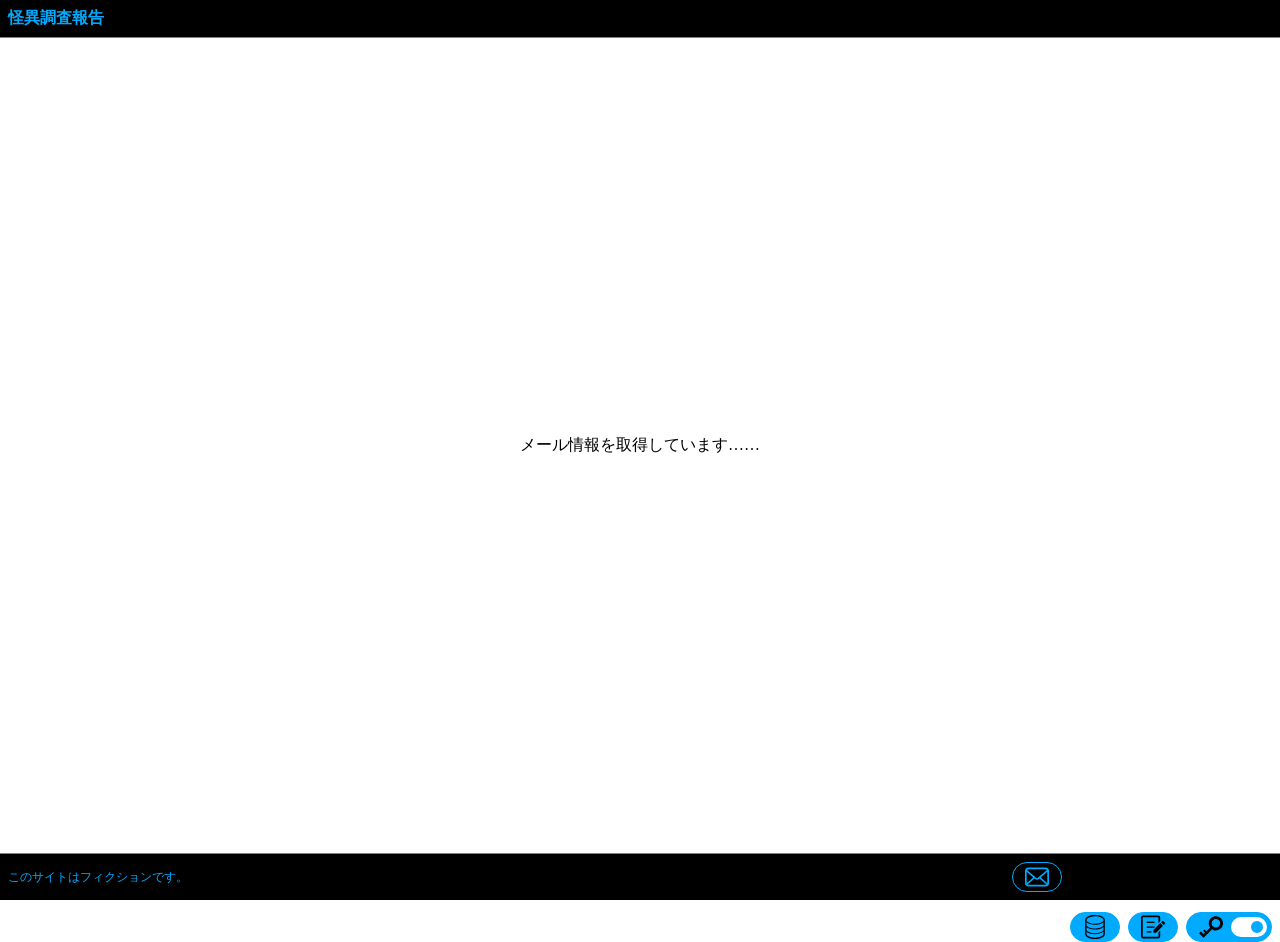
==== commit 93be021c: "メール：返信システム。" ====
--- a/a-mail/index.html
+++ b/a-mail/index.html
@@ -58,7 +58,7 @@
                 </div>
 
                 <!-- メール本文 -->
-                <div id="mail">
+                <div id="mailContent">
 
                     <!-- 一覧 -->
                     <div id="list">
--- a/a-mail/style.css
+++ b/a-mail/style.css
@@ -107,7 +107,7 @@
             }
 
             /* 一覧／詳細 */
-            #mail {
+            #mailContent {
                 min-width: 0;
                 overflow: hidden;
 
@@ -328,7 +328,7 @@
                 }
             }
 
-            #mail {
+            #mailContent {
                 #list li {
                     padding: 8px;
                 }
